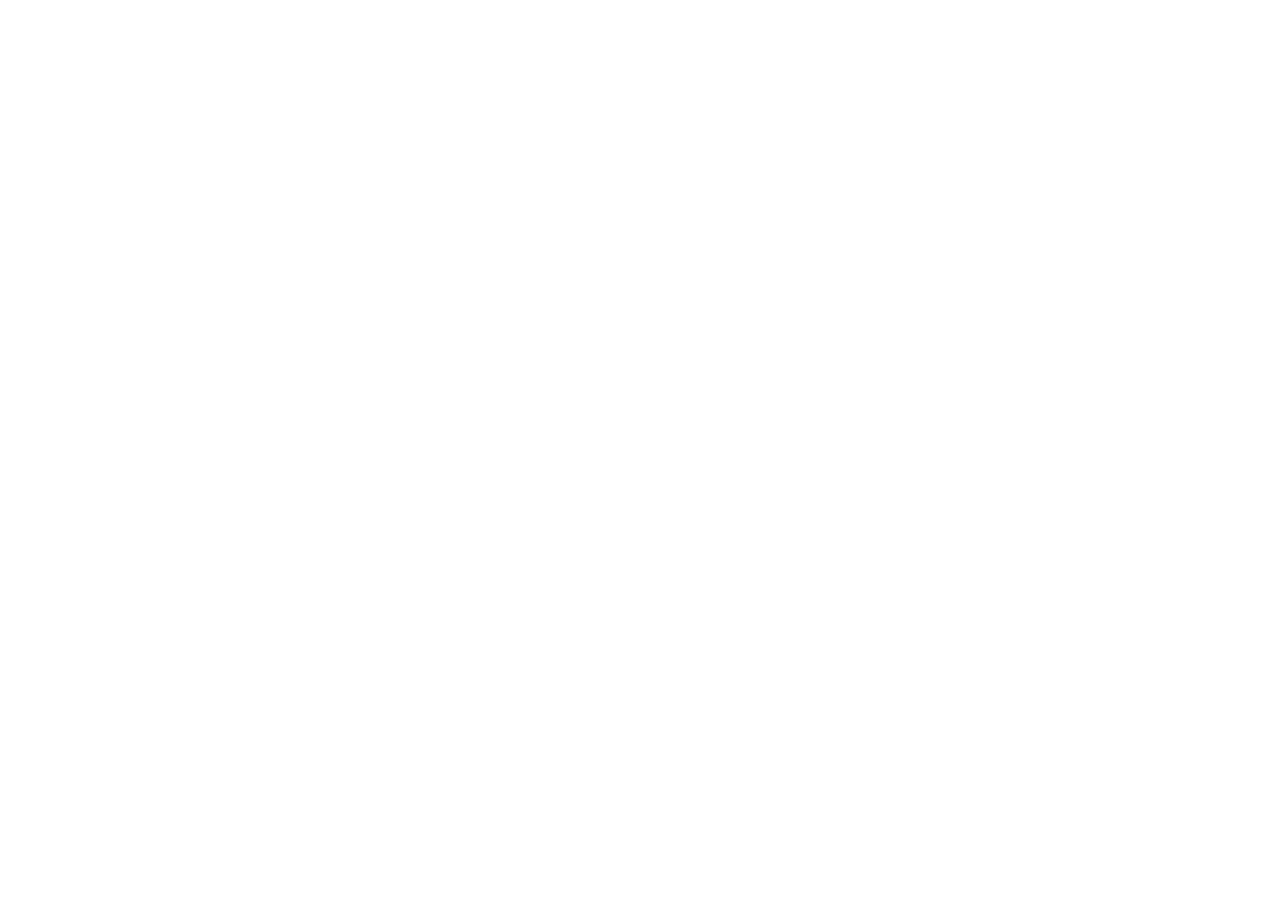
==== index.html @ 84b42952 "Initial commit" ====
<!DOCTYPE html>
<html lang="en">
<head>
    <meta charset="UTF-8">
    <meta name="viewport" content="width=device-width, initial-scale=1.0">
    <title>NVT Lotto</title>
</head>
<body>
    
</body>
</html>
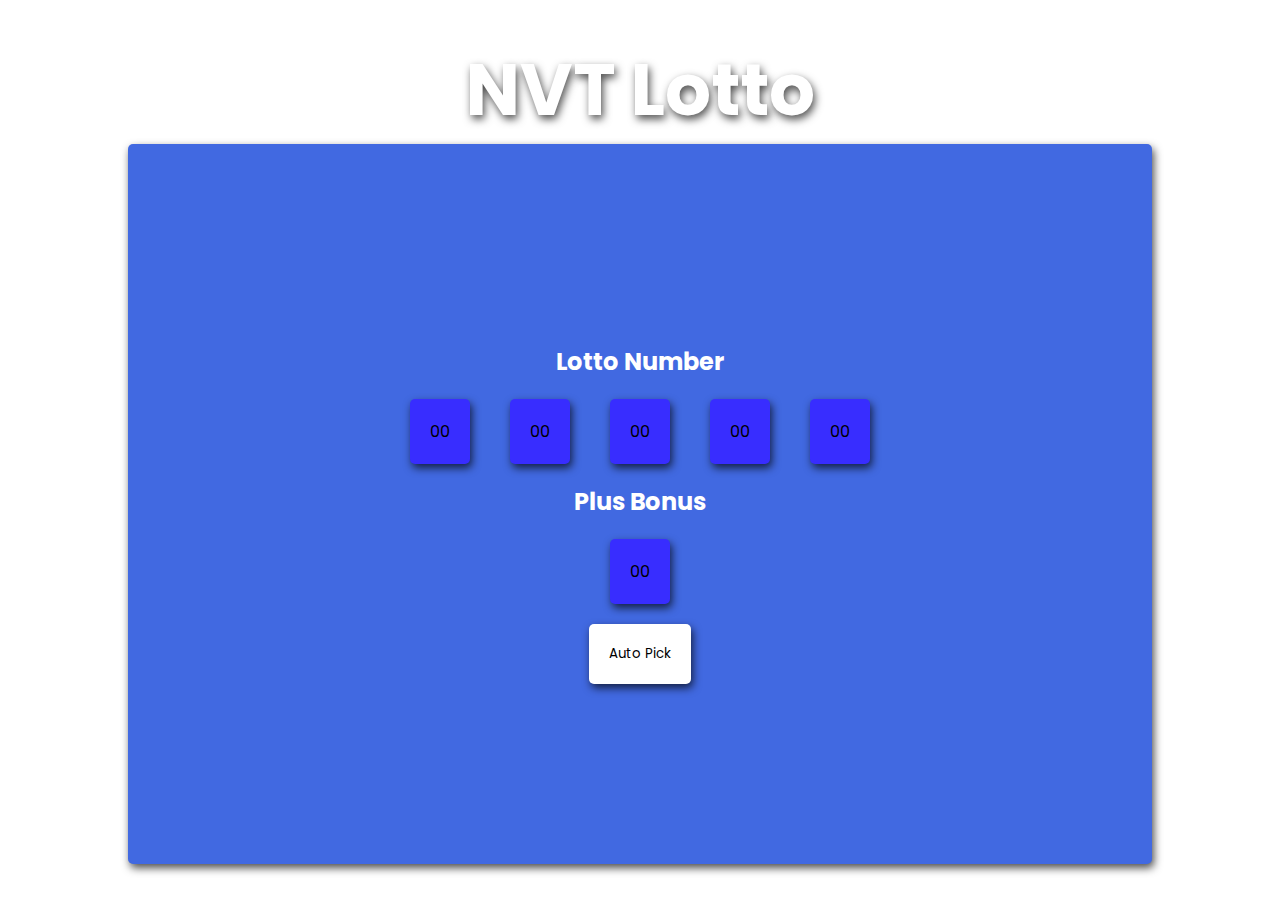
==== commit 414291a8: "Initial commit" ====
--- a/index.html
+++ b/index.html
@@ -4,8 +4,41 @@
     <meta charset="UTF-8">
     <meta name="viewport" content="width=device-width, initial-scale=1.0">
     <title>NVT Lotto</title>
+    <link rel="stylesheet" href="/css/style.css">
+    <link rel="preconnect" href="https://fonts.googleapis.com">
+<link rel="preconnect" href="https://fonts.gstatic.com" crossorigin>
+<link href="https://fonts.googleapis.com/css2?family=Roboto:ital,
+wght@0,100;0,300;0,400;0,500;0,700;0,900;1,100;1,300;1,400;1,500;1,700;1,900&display=swap" rel="stylesheet">
+<link rel="preconnect" href="https://fonts.googleapis.com">
+<link rel="preconnect" href="https://fonts.gstatic.com" crossorigin>
+<link href="https://fonts.googleapis.com/css2?family=Poppins:ital,wght@0,100;0,200;0,300;0,400;0,500;0,600;0,700;0,800;0,900;1,100;1,200;1,300;1,400;1,500;1,600;1,700;1,800;1,900&family=Roboto:ital,wght@0,100;0,300;0,400;0,500;0,700;0,900;1,100;1,300;1,400;1,500;1,700;1,900&display=swap" rel="stylesheet">
 </head>
 <body>
+    <header>
+        <h1>NVT Lotto</h1>
+    </header>
     
+    <main class="main-container">
+        <div class="lotto-num">
+            <h2>Lotto Number</h2>
+            <div class="numbers">
+                <div id="no1">00</div>
+                <div id="no2">00</div>
+                <div id="no3">00</div>
+                <div id="no4">00</div>
+                <div id="no5">00</div>
+            </div>
+            <div class="plus-bonus">
+                <h2>Plus Bonus</h2>
+                <div class="numbers">
+                    <div id="no6">00</div>
+                </div>
+            </div>
+        </div>
+        <button class="btn">Auto Pick</button>
+    </main>
+
+
+    <script src="/Javascript/app.js"></script>
 </body>
 </html>--- a/css/style.css
+++ b/css/style.css
@@ -0,0 +1,82 @@
+*{
+    margin: 0;
+    padding: 0;
+    box-sizing: border-box;
+    font-family: 'Poppins', sans-serif;
+}
+
+:root{
+    --primary-color: #4169e1;
+    --header-color: #ffff;
+    --background-color: #382DFF;
+}
+
+body{
+    height: 100vh;
+    width: 100%;
+    display: flex;
+    flex-direction: column;
+    justify-content: center;
+    align-items: center;
+
+}
+
+header h1{
+    color: var(--header-color);
+    font-size: 4.5rem;
+    text-shadow: 2px 4px 8px rgba(0, 0, 0, 0.7);
+}
+
+h2{
+    color: var(--header-color);
+    display: flex;
+    justify-content: center;
+    margin: 20px auto;
+}
+
+.main-container{
+    height: 80%;
+    width: 80%;
+    background: var(--primary-color);
+    border-radius: 5px;
+    box-shadow: 2px 4px 8px rgba(0, 0, 0, 0.7);
+}
+
+main{
+    display: flex;
+    flex-direction: column;
+    justify-content: center;
+    align-items: center;
+}
+
+.lotto-num .numbers{
+    display: flex;
+}
+
+.numbers div{
+    margin: 0 20px;
+    background: var(--background-color);
+    padding: 20px;
+    border-radius: 5px;
+    width: 60px;
+    box-shadow: 2px 4px 8px rgba(0, 0, 0, 0.7);
+}
+
+.plus-bonus .numbers{
+    display: flex;
+    align-items: center;
+    margin-left: 12.5rem;
+}
+
+.btn{
+    margin-top: 20px;
+    padding: 20px;
+    border-radius: 5px;
+    box-shadow: 2px 4px 8px rgba(0, 0, 0, 0.7);
+    background-color: var(--header-color);
+    border: none;
+}
+
+.btn:active{
+
+}
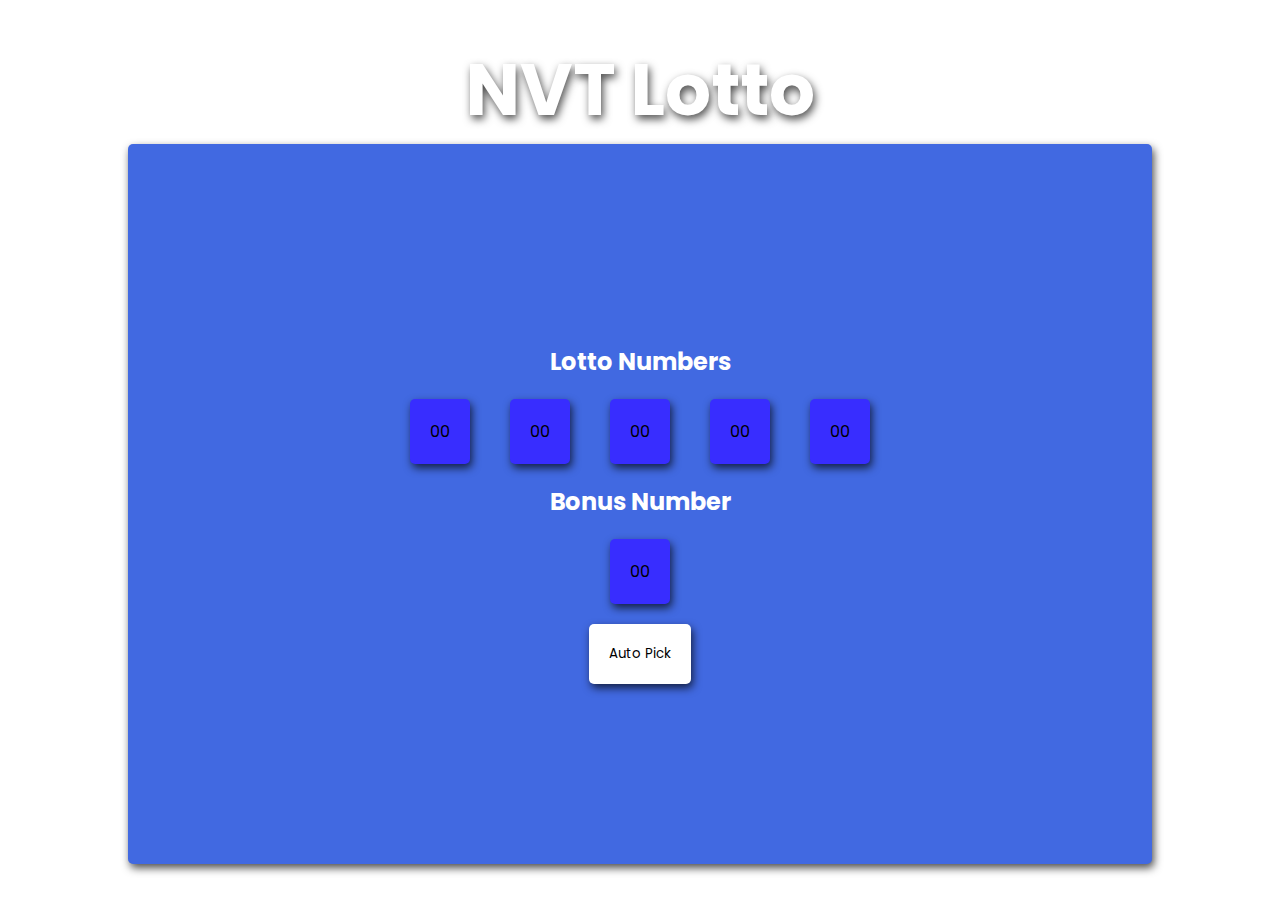
==== commit 39514c71: "Simple lotto game complete" ====
--- a/index.html
+++ b/index.html
@@ -20,7 +20,7 @@
     
     <main class="main-container">
         <div class="lotto-num">
-            <h2>Lotto Number</h2>
+            <h2>Lotto Numbers</h2>
             <div class="numbers">
                 <div id="no1">00</div>
                 <div id="no2">00</div>
@@ -29,7 +29,7 @@
                 <div id="no5">00</div>
             </div>
             <div class="plus-bonus">
-                <h2>Plus Bonus</h2>
+                <h2>Bonus Number</h2>
                 <div class="numbers">
                     <div id="no6">00</div>
                 </div>
--- a/css/style.css
+++ b/css/style.css
@@ -78,5 +78,5 @@
 }
 
 .btn:active{
-
+    background: #0d0d0d;
 }
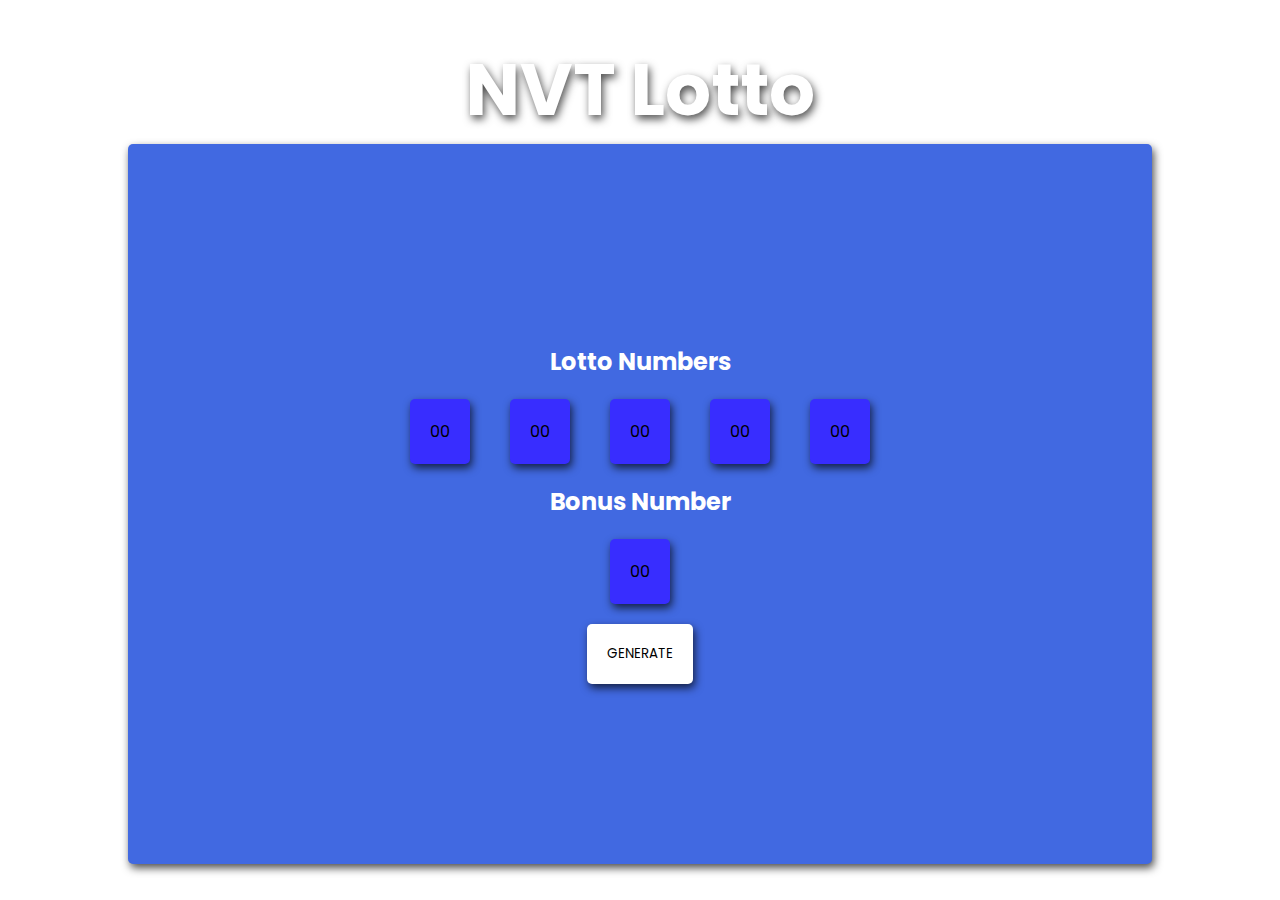
==== commit c219a968: "Simple lotto game complete" ====
--- a/index.html
+++ b/index.html
@@ -35,7 +35,7 @@
                 </div>
             </div>
         </div>
-        <button class="btn">Auto Pick</button>
+        <button class="btn">GENERATE</button>
     </main>
 
 
